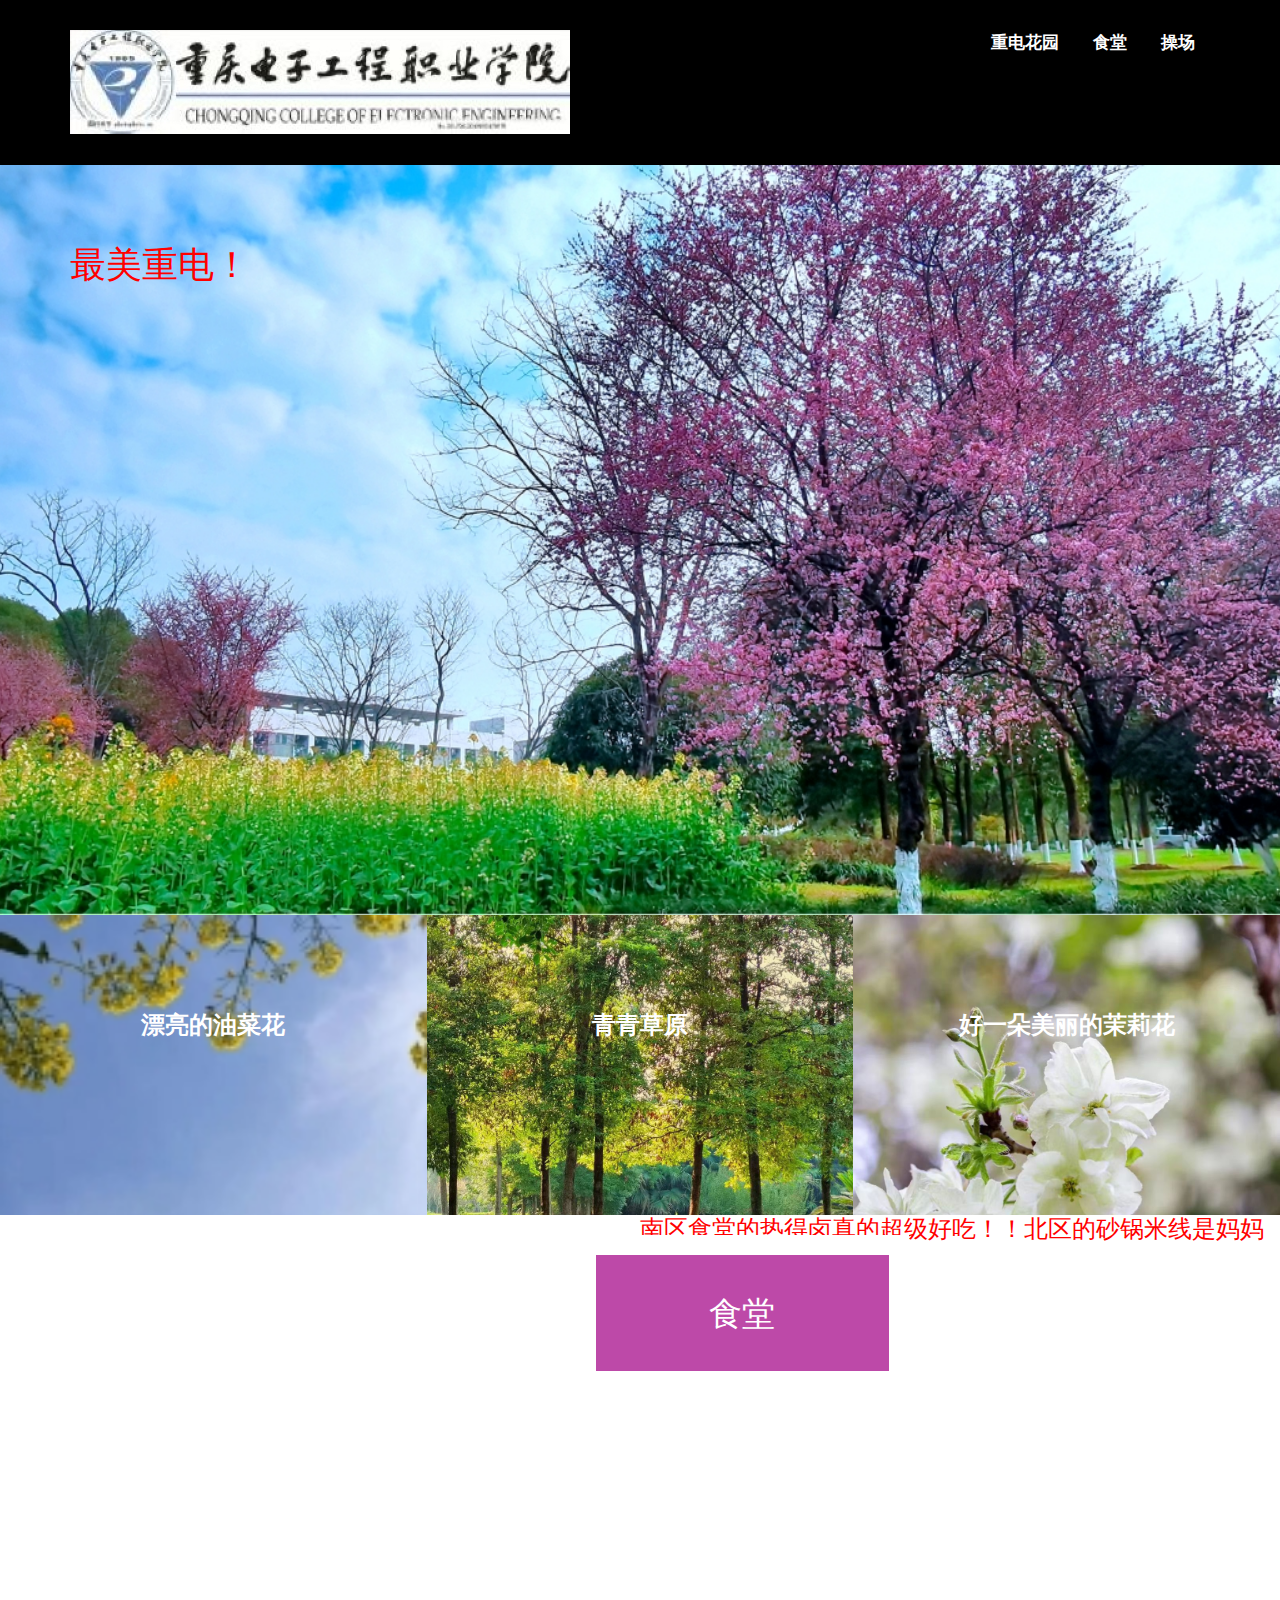
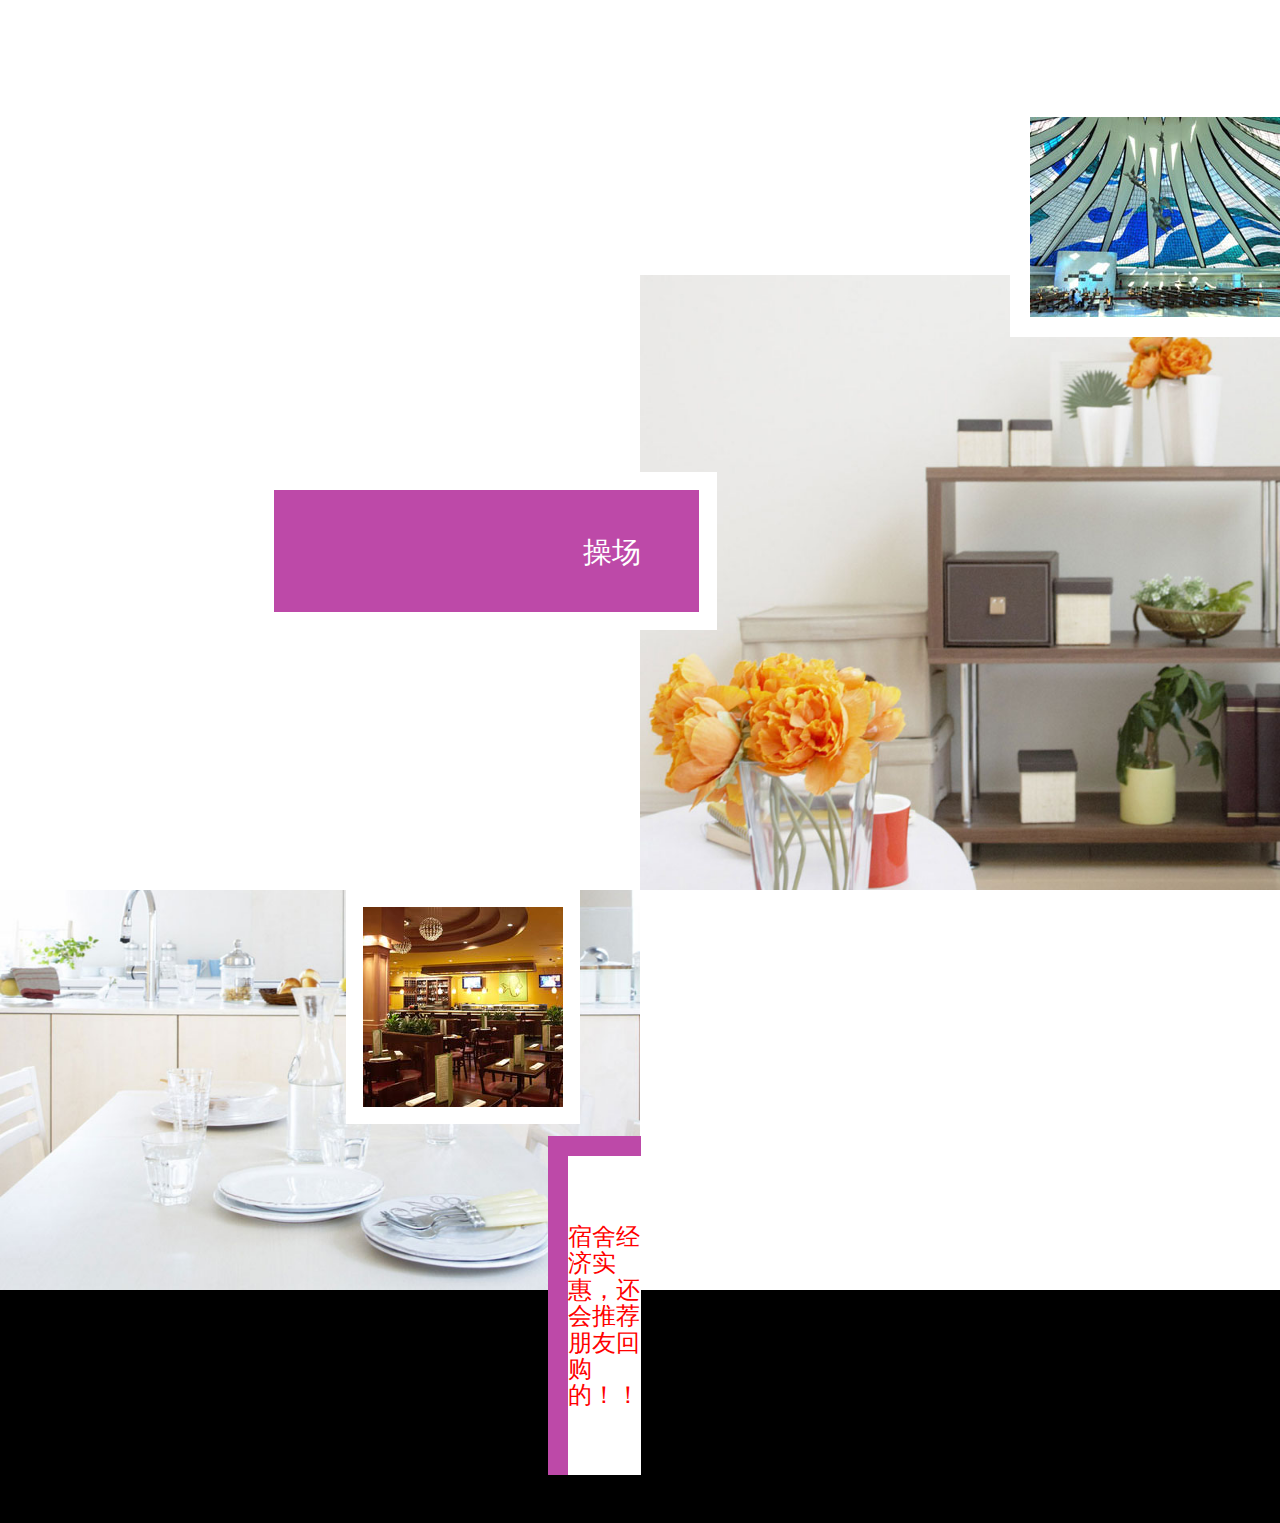
==== 疫情后的重电/index.html @ 7c7124e2 "Add files via upload" ====
<!DOCTYPE HTML>
<html>

<head>
    <title>Home</title>
    <link href="css/bootstrap.css" rel="stylesheet" type="text/css" media="all">
    <!-- jQuery (necessary for Bootstrap's JavaScript plugins) -->
    <script type="text/javascript" src="js/jquery-1.11.0.min.js"></script>
    <!-- Custom Theme files -->
    <link href="css/style.css" rel="stylesheet" type="text/css" media="all" />
    <!-- Custom Theme files -->
    <meta name="viewport" content="width=device-width, initial-scale=1">
    <meta http-equiv="Content-Type" content="text/html; charset=utf-8" />
    <script type="application/x-javascript">
        addEventListener("load", function() {
            setTimeout(hideURLbar, 0);
        }, false);

        function hideURLbar() {
            window.scrollTo(0, 1);
        } >
    </script>
    <meta name="keywords" content="Intrinsic Responsive web template, Bootstrap Web Templates, Flat Web Templates, AndriodCompatible web template, Smartphone Compatible web template, free webdesigns for Nokia, Samsung, LG, SonyErricsson, Motorola web design"
    />
    <!--Google Fonts-->
    <link href='http://fonts.useso.com/css?family=Open+Sans:300italic,400italic,600italic,700italic,800italic,400,300,600,700,800' rel='stylesheet' type='text/css'>
    <!-- start-smoth-scrolling -->
    <script type="text/javascript" src="js/move-top.js"></script>
    <script type="text/javascript" src="js/easing.js"></script>
    <script type="text/javascript">
        jQuery(document).ready(function($) {
            $(".scroll").click(function(event) {
                event.preventDefault();
                $('html,body').animate({
                    scrollTop: $(this.hash).offset().top
                }, 1000);
            });
        });
    </script>
    <!-- //end-smoth-scrolling -->
    <!-- animated-css -->
    <link href="css/animate.css" rel="stylesheet" type="text/css" media="all">
    <script src="js/wow.min.js"></script>
    <script>
        new WOW().init();
    </script>
    <!-- animated-css -->
</head>

<body>
    <!--start-banner-->
    <div class="header-home">
        <div class="fixed-header">
            <div class="container">
                <div class="h_menu4">
                    <!-- start h_menu4 -->
                    <div class="header-main">
                        <div class="logo">
                            <a href="index.html"><img src="../疫情后的重电/images/R-C.jpg" alt="" /></a>
                        </div>
                        <div class="header-left-text">
                            <a class="toggleMenu" href="#"><img src="images/menu-icon.png" alt="" /></a>
                            <ul class="nav">
                                <li><a href="#home" class="scroll">重电花园</a></li>
                                <li><a href="#about" class="scroll">食堂</a></li>
                                <li><a href="#services" class="scroll">操场</a></li>
                            </ul>
                        </div>
                        <div class="clearfix"> </div>
                        <script type="text/javascript" src="js/nav.js"></script>
                        <script type="text/javascript">
                            jQuery(document).ready(function($) {
                                $(".scroll").click(function(event) {
                                    event.preventDefault();
                                    $('html,body').animate({
                                        scrollTop: $(this.hash).offset().top
                                    }, 1000);
                                });
                            });
                        </script>
                        <!--script-->
                        <script>
                            $(document).ready(function() {
                                $(".nav li a").click(function() {
                                    $(this).parent().addClass("active");
                                    $(this).parent().siblings().removeClass("active");
                                });
                            });
                        </script>
                        <!--script-for-sticky-nav-->
                        <script>
                            $(document).ready(function() {
                                var navoffeset = $(".header-home").offset().top;
                                $(window).scroll(function() {
                                    var scrollpos = $(window).scrollTop();
                                    if (scrollpos >= navoffeset) {
                                        $(".header-home").addClass("fixed");
                                    } else {
                                        $(".header-home").removeClass("fixed");
                                    }
                                });

                            });
                        </script>
                        <!--/script-for-sticky-nav-->
                    </div>
                    <div class="clearfix"> </div>
                </div>
                <!-- end h_menu4 -->
            </div>
        </div>
    </div>
    <div class="banner" id="home">
        <div class="container">
            <h1> <br/> <br/>最美重电！
            </h1>
            <div class="banner-top">
                <ul>

                </ul>
                <div class="clearfix"> </div>
                <div class="bann-head">



                </div>
            </div>
        </div>
    </div>

    <!--header end here-->
    <!--art start here-->
    <div class="art">
        <div class="art-main">
            <div class="col-md-4 art-grid art1">
                <h3>漂亮的油菜花</h3>

            </div>
            <div class="col-md-4 art-grid art2">
                <h3>青青草原</h3>

            </div>
            <div class="col-md-4 art-grid art3">
                <h3>好一朵美丽的茉莉花
                    <h3>

            </div>
            <div class="clearfix"> </div>
        </div>
    </div>
    <!--art end here-->
    <!--about start here-->
    <div class="about" id="about">
        <div class="about-top">
            <h3>食堂</h3>
        </div>
        <div class="about-bottom">
            <div class="col-md-6 about-bottom-left wow fadeInRight" data-wow-delay="0.5s">

            </div>
            <div>
                <h3>南区食堂的热得卤真的超级好吃！！北区的砂锅米线是妈妈的味道<span class="ab-color"></h3>
                <div class="about-img">
                    <img src="images/brasilia.jpg" alt="">
                </div>
            </div>
            <div class="clearfix"> </div>
        </div>
        <div class="clearfix"> </div>
    </div>
    <!--about end here-->
    <!--work start here-->
    <div class="work">
        <div class="work-top" id="services">
            <h3>操场</h3>
        </div>
        <div class="work-bottom">
            <div class="col-md-6 work-left">
                
            </div>
            <div class="col-md-6 work-right">

            </div>
        </div>
        <div class="clearfix"> </div>
    </div>
    <!--work end here-->
    <!--creative start here-->
    
    <!--creative end here-->
    <!--punch start here-->
    <div class="punches">
        <div class="punches-top">
            <img src="images/bar.jpg" alt="" />
        </div>
        <div class="punches-bottom">
           
	            </div>

        </div>
        <div class="clearfix"> </div>
    </div>
    </div>
    <!--punch end here-->
    <!--Rule start here-->
    
        <div class="rule-bottom">
            <div class="col-md-6 rule-bott-left">
                <h3>宿舍经济实惠，还会推荐朋友回购的！！</h3>
            </div>
           
            <div class="clearfix"> </div>
        </div>
    </div>
    <!--Rule end here-->
    <!--john deo start here-->

    </div>
    <!--john deo end here-->
    <!--laying out start here-->
   
    <!--laying out end here-->
    <!--contact start here-->
	
    <!--contact end here-->
    <!--footer start here-->
    <div class="footer">
        <div class="container">
            <div class="footer-main wow bounceIn" data-wow-delay="0.4s">
                <h3><a href="index.html">我爱重电！！</a></h3>
            </div>
        </div>
    </div>
    <!--footer end here-->
</body>

</html>
---- 疫情后的重电/css/style.css ----
/*--
Author: W3layouts
Author URL: http://w3layouts.com
License: Creative Commons Attribution 3.0 Unported
License URL: http://creativecommons.org/licenses/by/3.0/
--*/

h4,
h5,
h6,
h1,
h2,
h3 {
    margin-top: 0;
}

ul,
ol {
    margin: 0;
}

p {
    margin: 0;
}

html,
body {
    font-family: 'Open Sans', sans-serif;
    font-size: 100%;
    color: rgb(255, 0, 0);
}


/*--header start here--*/

.banner {
    background: url(../images/20230310.jpg) no-repeat center top;
    -webkit-background-size: cover;
    -moz-background-size: cover;
    -o-background-size: cover;
    background-size: cover;
    min-height: 750px;
}

.logo {
    margin-bottom: 1em;
}


/* start h_menu */

.h_menu4 {
    margin: 0 auto;
    width: 100%;
    padding: 15px 0;
}

.toggleMenu {
    display: none;
    width: 100%;
    color: #FFF;
    font-size: 1.5em;
}

.nav li.logo.active a,
.nav li.logo a:hover {
    border-bottom: none;
}

.nav {
    list-style: none;
    *zoom: 1;
}

.nav:before,
.nav:after {
    content: " ";
    display: table;
}

.nav:after {
    clear: both;
}

.nav ul {
    list-style: none;
    width: 13em;
    border-bottom: 5px solid #0072bc;
    z-index: 888;
}

.nav li a {
    display: block;
    margin: 0px 10px;
    font-size: 17px;
    padding: 0;
    -webkit-transition: all 0.3s ease-out;
    -moz-transition: all 0.3s ease-out;
    -ms-transition: all 0.3s ease-out;
    -o-transition: all 0.3s ease-out;
    transition: all 0.3s ease-out;
    text-decoration: none;
    font-weight: 300;
}

.nav li:hover {
    color: red;
}

.nav li {
    position: relative;
}

.nav>li {
    display: inline-block;
    margin: 0 5px;
    border-radius: 5px;
    -webkit-border-radius: 5px;
    -moz-border-radius: 5px;
    -o-border-radius: 5px;
}

.nav>li>a {
    color: #fff;
    font-weight: 700;
}

.nav>li.hover>ul {
    left: -1px;
    top: 38px;
}

.nav li li.hover ul {
    left: 100%;
    -webkit-transition: background .2s linear;
    -moz-transition: background .2s linear;
    -ms-transition: background .2s linear;
    -o-transition: background .2s linear;
    transition: background .2s linear;
}

.nav>li>li>a {
    font-size: 0.85em;
    padding: 10px 20px;
    display: block;
    color: #555;
    background: #fff;
    position: relative;
    z-index: 9999;
    font-weight: normal;
    -webkit-transition: all 0.3s ease-out;
    -moz-transition: all 0.3s ease-out;
    -ms-transition: all 0.3s ease-out;
    -o-transition: all 0.3s ease-out;
    transition: all 0.3s ease-out;
    width: 100%;
    text-decoration: none;
    margin: 0;
    text-transform: lowercase;
}

.nav li li {
    border-top: none;
}

.nav li li:hover {
    border-top: none;
}

.nav li li a {
    text-transform: capitalize;
    font-size: 0.85em;
    border-bottom: 1px solid #e8ebf1;
    border-left: 1px solid #e8ebf1;
    border-right: 1px solid #e8ebf1;
}

.nav li li a:hover {
    -webkit-transform: rotateY(15deg);
    -moz-transform: rotateY(15deg);
    -ms-transform: rotateY(15deg);
    transform: rotateY(15deg);
}

.nav>li>a:hover,
.nav>li>a:focus {
    -webkit-transform: rotateY(15deg);
    -moz-transform: rotateY(15deg);
    -ms-transform: rotateY(15deg);
    transform: rotateY(15deg);
    color: #BD49A8;
}

.nav>li>ul {
    position: absolute;
    left: -9999px;
    padding: 0;
    z-index: 9999;
    background: #fff;
}

.header-home {
    z-index: 999;
}

.nav li.active a {
    color: #BD49A8;
}

.fixed {
    position: fixed;
    top: 0;
    width: 100%;
    margin: 0 auto;
    left: 0;
    background: #272727;
}


/***** Media Quries *****/

@media screen and (max-width: 768px) {
    .h_logo4 {
        text-align: center;
        float: none;
        margin: 4% 0;
    }
    .h_menu4 {
        float: none;
    }
    .header-left-text {
        float: none;
        text-align: right;
    }
    .toggleMenu {
        padding: 0px 10px;
        width: 60%;
        margin-right: 8px;
        margin: -8px 0px 0px 0px;
    }
    .nav li a {
        padding: 9px 15px;
        color: #212121;
    }
    .nav {
        background: #fff;
        text-align: center;
        padding: 10px 0px;
    }
    .active {
        display: block;
    }
    .nav>li {
        float: none;
        display: block;
    }
    .nav>li>.parent {
        background-position: 95% 50% !important;
    }
    .nav ul {
        display: block;
        width: 100%;
    }
    .nav>li.hover>ul,
    .nav li li.hover ul {
        position: static;
    }
}

@media screen and (max-width: 640px) {
    .toggleMenu {
        width: 45%;
    }
}

@media screen and (max-width: 480px) {
    .toggleMenu {
        width: 50%;
        margin: -6px 0px 0px 0px;
    }
}

@media screen and (max-width: 320px) {
    .toggleMenu {
        width: 40%;
    }
    .nav li a {
        padding: 6px 15px;
        font-size: 14px;
    }
    .logo img {
        width: 70%;
    }
    .logo {
        margin-bottom: 0em;
    }
    a.toggleMenu img {
        width: 28%;
    }
    .header-main {
        padding: 4px 0px 0px 0px;
    }
}

.header-left {
    width: 70%;
    float: left;
}

.banner-top {
    padding: 50px 0px 0px 0px;
}

.banner-top h2 {
    font-size: 20px;
    color: #fff;
    font-weight: 700;
    width: 39%;
    text-transform: uppercase;
}

.banner-top h1 {
    font-size: 23px;
    color: #fff;
    font-weight: 800;
    margin: 0px 0px 15px 0px;
    text-transform: uppercase;
}

.logo {
    float: left;
    width: 50%;
}

.header-left-text {
    text-align: right;
}

.fixed-header {
    background: #000;
}

.header-main {
    padding: 15px 0px 0px 0px;
}

.banner-bwn {
    margin: 45px 0px 0px 0px;
}

a.bann-bwn-arr {
    background: url(../images/bwn-arr.png)no-repeat #BD49A8 305px 20px;
    padding: 18px 180px 19px 29px;
    font-size: 20px;
    font-weight: 300;
    color: #fff;
}

a.bann-bwn-arr:hover {
    text-decoration: none;
    background: #000;
    background: url(../images/bwn-arrhvr.png)no-repeat #000 305px 20px;
    transition: 0.5s all;
    -webkit-transition: 0.5s all;
    -moz-transition: 0.5s all;
    -o-transition: 0.5s all;
}

.banner-top ul {
    padding: 0px 0px 350px 0px;
    list-style: none;
    float: right;
}

.banner-top ul li p {
    font-size: 19px;
    font-weight: 300;
    color: #fff;
    line-height: 1.5em;
}

@media(max-width:1024px) {
    .banner {
        min-height: 570px;
    }
    .banner-top ul {
        padding: 0px 0px 180px 0px;
    }
    a.bann-bwn-arr {
        background: url(../images/bwn-arr.png)no-repeat #BD49A8 250px 18px;
        padding: 15px 126px 15px 29px;
    }
    a.bann-bwn-arr:hover {
        background: url(../images/bwn-arrhvr.png)no-repeat #000 250px 18px;
    }
    .logo {
        width: 30%;
        margin: 0px;
    }
    .logo img {
        width: 42%;
    }
    .header-main {
        padding: 2px 0px 0px 0px;
    }
}

@media(max-width:768px) {
    .banner-top {
        padding: 65px 0px 0px 50px;
    }
    .banner-top ul {
        padding: 0px 0px 100px 0px;
    }
    .banner {
        min-height: 500px;
    }
    .banner-top h2 {
        width: 60%;
    }
    .logo img {
        width: 55%;
    }
}

@media(max-width:640px) {
    .banner-top {
        padding: 50px 0px 0px 0px;
    }
    .banner {
        min-height: 430px;
    }
    .banner-top ul {
        padding: 0px 0px 85px 0px;
    }
    .banner-bwn {
        margin: 33px 0px 0px 0px;
    }
    .banner-top h2 {
        width: 71%;
        font-size: 20px;
    }
    .logo img {
        width: 65%;
    }
}

@media(max-width:480px) {
    .banner-top ul li p {
        font-size: 15px;
    }
    .banner-top h1 {
        font-size: 21px;
    }
    .banner-top h2 {
        width: 80%;
        font-size: 16px;
    }
    a.bann-bwn-arr {
        background: url(../images/bwn-arr.png)no-repeat #BD49A8 170px 13px;
        padding: 12px 78px 13px 20px;
        font-size: 15px;
    }
    .banner {
        min-height: 375px;
    }
    a.bann-bwn-arr:hover {
        background: url(../images/bwn-arrhvr.png)no-repeat #000 170px 13px;
    }
    .h_menu4 {
        padding: 7px 0;
    }
    .logo img {
        width: 75%;
    }
}

@media(max-width:320px) {
    .banner-top ul li p {
        font-size: 13px;
    }
    .banner-top {
        padding: 15px 0px 0px 0px;
    }
    .banner-top h1 {
        font-size: 15px;
        margin: 0px 0px 5px 0px;
    }
    .banner-top h2 {
        width: 100%;
        font-size: 13px;
    }
    .banner {
        min-height: 215px;
    }
    a.bann-bwn-arr {
        background: url(../images/bwn-arr.png)no-repeat #BD49A8 116px 6px;
        padding: 9px 42px 9px 14px;
        font-size: 13px;
    }
    a.bann-bwn-arr:hover {
        background: url(../images/bwn-arrhvr.png)no-repeat #000 117px 11px;
    }
    .header-main {
        padding: 1px 0px 0px 0px;
    }
    .banner-top ul {
        padding: 0px 0px 30px 0px;
    }
    .banner-bwn {
        margin: 20px 0px 0px 0px;
    }
    .logo {
        width: 50%;
    }
}


/*--header end here--*/


/*--art start here--*/

.art-grid {
    text-align: center;
}

.art-grid h3 {
    font-size: 1.5em;
    font-weight: 600;
    color: #fff;
    margin: 0em 0em 0.2em 0em;
    padding: 4em 0em 0em 0em;
}

.art-grid p {
    font-size: 0.91em;
    font-weight: 400;
    color: #fff;
}

.art1 {
    background: url(../images/a.jpg)no-repeat;
    min-height: 300px;
    background-size: cover;
}

.art2 {
    background: url(../images/b.jpg)no-repeat;
    min-height: 300px;
    background-size: cover;
}

.art3 {
    background: url(../images/c.jpg)no-repeat;
    min-height: 300px;
    background-size: cover;
}

@media(max-width:768px) {
    .art-grid h3 {
        font-size: 0.9em;
    }
    .art-grid {
        float: left;
        width: 33%;
        padding: 0px;
    }
    .art1 {
        min-height: 188px;
    }
    .art2 {
        min-height: 188px;
    }
    .art3 {
        min-height: 188px;
    }
}

@media(max-width:480px) {
    .art-grid {
        float: none;
        width: 100%;
    }
}

@media(max-width:320px) {
    .art-grid h3 {
        font-size: 1.1em;
        padding: 3em 0em 0em 0em;
    }
    .art1 {
        min-height: 150px;
    }
    .art2 {
        min-height: 150px;
    }
    .art3 {
        min-height: 150px;
    }
}


/*--art end here--*/


/*--about start here--*/

.about {
    position: relative;
}

.about-top h3 {
    font-size: 33px;
    font-weight: 300;
    color: #fff;
    background: #BD49A8;
    width: 26%;
    padding: 40px 33px;
    text-align: center;
    border: 20px solid #fff;
    position: absolute;
    top: 3%;
    z-index: 1;
    left: 45%;
    text-transform: uppercase;
}

.about-bottom-left {
    background: url(../images/living-room.jpg)no-repeat;
    -webkit-background-size: cover;
    -moz-background-size: cover;
    -o-background-size: cover;
    background-size: cover;
    min-height: 660px;
    padding: 0px;
}

.about-bottom-right h3 {
    font-size: 36px;
    font-weight: 300;
    color: #668AEC;
    margin: 0px 0px 5px 0px;
    text-transform: uppercase;
}

.about-bottom-right span.ab-color {
    display: block;
}

.about-bottom-right {
    margin: 180px 0px 0px 0px;
}

.about-bottom-right p {
    font-size: 17px;
    font-weight: 400;
    color: #000;
    width: 58%;
    line-height: 1.7em;
    margin: 200px 0px 0px 0px;
}

.about-img {
    position: absolute;
    top: 73%;
    right: 0%;
    border-top: 20px solid #fff;
    border-bottom: 20px solid #fff;
    border-left: 20px solid #fff;
    z-index: 1;
}

@media(max-width:1024px) {
    .about-top h3 {
        padding: 30px 33px;
    }
    .about-bottom-right p {
        font-size: 16px;
    }
    .about-bottom-right p {
        font-size: 14px;
        width: 45%;
        margin: 160px 0px 0px 0px;
    }
}

@media(max-width:768px) {
    .about-bottom-left {
        float: left;
        width: 50%;
    }
    .about-bottom-right {
        float: right;
        width: 50%;
    }
    .about-bottom-right h3 {
        font-size: 25px;
    }
    .about-top h3 {
        padding: 20px 33px;
        font-size: 27px;
    }
    .about-bottom-right {
        margin: 125px 0px 0px 0px;
    }
    .about-img {
        display: none;
    }
    .about-bottom-right p {
        width: 100%;
        margin: 100px 0px 0px 0px;
    }
    .about-bottom-left {
        min-height: 450px;
    }
}

@media(max-width:640px) {
    .about-top h3 {
        padding: 16px 17px;
        width: 32%;
        font-size: 23px;
    }
    .about-bottom-right p {
        margin: 29px 0px 0px 0px;
    }
    .about-bottom-left {
        min-height: 400px;
    }
}

@media(max-width:480px) {
    .about-top h3 {
        padding: 12px 17px;
        width: 33%;
        font-size: 17px;
        border: 10px solid #fff;
    }
    .about-bottom-right {
        margin: 80px 0px 0px 0px;
    }
    .about-bottom-right h3 {
        font-size: 17px;
    }
    .about-bottom-right p {
        font-size: 14px;
        overflow: hidden;
        height: 50px;
    }
    .about-bottom-left {
        min-height: 280px;
    }
}

@media(max-width:320px) {
    .about-bottom-left {
        float: none;
        width: 100%;
    }
    .about-bottom-right {
        float: none;
        width: 100%;
    }
    .about-bottom-left {
        min-height: 200px;
    }
    .about-top h3 {
        top: 43%;
        left: 40%;
        padding: 12px 17px;
        width: 31%;
        font-size: 15px;
        border: 5px solid #fff;
    }
    .about-bottom-right {
        margin: 40px 0px 0px 0px;
    }
    .about-bottom-right h3 {
        font-size: 15px;
    }
    .about-bottom-right p {
        margin: 20px 0px 0px 0px;
        font-size: 12px;
        height: 43px;
    }
}


/*--about end here--*/


/*--work start here--*/

.work-right {
    background: url(../images/home.jpg)no-repeat;
    min-height: 615px;
    background-size: cover;
    padding: 0px;
}

.work-top h3 {
    font-size: 15px;
    font-weight: 400;
    color: #fff;
    position: relative;
    top: 0%;
    left: 0%;
}

.work {
    position: relative;
}

.work-top h3 {
    font-size: 29px;
    font-weight: 300;
    color: #fff;
    background: #BD49A8;
    width: 36%;
    padding: 45px 58px;
    border: 18px solid #fff;
    text-align: right;
    position: absolute;
    top: 27%;
    left: 20%;
    z-index: 1;
}

.work-left ul {
    padding: 220px 0px 0px 0px;
    list-style: none;
    text-align: right;
}

.work-left ul li {
    margin: 0px 0px 10px 0px;
}

.work-left ul li a {
    font-size: 18px;
    font-weight: 400;
    color: #000;
    padding: 0px 20px 0px 0px;
    background: url(../images/li-arrow.png)no-repeat right;
}

.work-left ul li a:hover {
    text-decoration: none;
    color: #BD49A8;
    transition: 0.5s all;
    -webkit-transition: 0.5s all;
    -moz-transition: 0.5s all;
    -o-transition: 0.5s all;
}

.work-left h3 {
    font-size: 36px;
    font-weight: 300;
    color: #000;
    margin: 80px 10px 7px 0px;
    text-align: right;
    text-transform: uppercase;
}

.work-left p {
    font-size: 15.5px;
    font-weight: 400;
    color: #000;
    text-align: right;
    line-height: 1.8em;
}

@media(max-width:1440px) {}

@media(max-width:1366px) {
    .work-top h3 {
        top: 32%;
    }
}

@media(max-width:1280px) {
    .work-top h3 {
        top: 32%;
    }
}

@media(max-width:1024px) {
    .work-top h3 {
        width: 38%;
        left: 19%;
        padding: 30px 23px;
        top: 29%;
    }
    .work-left h3 {
        font-size: 28px;
    }
    .work-left ul {
        padding: 180px 0px 0px 0px;
    }
}

@media(max-width:768px) {
    .work-left {
        float: left;
        width: 50%;
    }
    .work-right {
        float: right;
        width: 50%;
    }
    .work-left h3 {
        font-size: 23px;
        margin: 20px 0px 9px 0px;
    }
    .work-top h3 {
        width: 45%;
        left: 15%;
        top: 28%;
        font-size: 20px;
        padding: 15px 8px;
    }
    .work-left ul li a {
        font-size: 13.5px;
        padding: 0px 15px 0px 0px;
    }
    .work-left ul li a:hover {
        color: #999;
        transition: 0.5s all;
        -webkit-transition: 0.5s all;
        -moz-transition: 0.5s all;
        -o-transition: 0.5s all;
    }
    .work-right {
        min-height: 465px;
    }
    .work-left ul {
        padding: 108px 0px 0px 0px;
    }
}

@media(max-width:640px) {
    .work-left h3 {
        font-size: 22px;
    }
    .work-left p {
        font-size: 14.5px;
    }
    .work-top h3 {
        font-size: 22px;
        top: 36%;
    }
    .work-left ul li {
        margin: 0px 0px 4px 0px;
    }
    .work-left ul li a {
        font-size: 11px;
    }
    .work-left ul {
        padding: 110px 0px 0px 0px;
    }
    .work-right {
        min-height: 425px;
    }
}

@media(max-width:480px) {
    .work-left h3 {
        font-size: 19px;
        margin: 25px 10px 0px 0px;
    }
    .work-left p {
        font-size: 12.5px;
        overflow: hidden;
        height: 38px;
    }
    .work-top h3 {
        font-size: 16px;
        top: 24%;
        border: 13px solid #fff;
        width: 48%;
        left: 13%;
    }
    .work-left ul {
        padding: 100px 0px 0px 0px;
    }
}

@media(max-width:320px) {
    .work-left {
        float: none;
        width: 100%;
        min-height: 305px;
    }
    .work-right {
        float: none;
        width: 100%;
        min-height: 180px;
    }
    .work-left h3 {
        font-size: 17px;
        margin: 35px 10px 0px 0px;
    }
    .work-top h3 {
        font-size: 16px;
        top: 12%;
        border: 10px solid #fff;
        width: 65%;
        left: 17%;
    }
    .work-left ul li a {
        font-size: 10.6px;
    }
}


/*--work end here--*/


/*--creative start here--*/

.creative {
    position: relative;
}

.creative-top {
    width: 29%;
    background: #BD49A8;
    padding: 34px 18px;
    text-align: center;
    border: 22px solid #fff;
    position: absolute;
    top: 26%;
    right: 11%;
    z-index: 1;
}

.creative-top h3 {
    font-size: 30px;
    font-weight: 300;
    color: #fff;
    margin: 0px 0px 0px 0px;
}

.creative-top p {
    font-size: 18px;
    font-weight: 300;
    color: #fff;
}

.creative-left {
    background: url(../images/meeting.jpg)no-repeat;
    min-height: 400px;
    -webkit-background-size: cover;
    -moz-background-size: cover;
    -o-background-size: cover;
    background-size: cover;
    padding: 0px;
}

.creative-right {
    background: #BD49A8;
    min-height: 400px;
}

.creative-right p {
    font-size: 17px;
    font-weight: 400;
    color: #fff;
    text-align: center;
    padding: 280px 0px 0px 0px;
    text-transform: uppercase;
}

@media(max-width:1024px) {}

@media(max-width:768px) {
    .creative-left {
        float: left;
        width: 50%;
        min-height: 250px;
    }
    .creative-right {
        float: right;
        width: 50%;
        min-height: 250px;
    }
    .creative-top {
        width: 35%;
        padding: 17px 18px;
        top: 15%;
        right: 8%;
    }
    .creative-right p {
        font-size: 15px;
        padding: 175px 0px 0px 0px;
    }
}

@media(max-width:640px) {
    .creative-top h3 {
        font-size: 25px;
    }
    .creative-top p {
        font-size: 15px;
    }
    .creative-right p {
        font-size: 12px;
    }
    .creative-top {
        border: 15px solid #fff;
    }
    .creative-top {
        top: 20%;
    }
}

@media(max-width:480px) {
    .creative-top h3 {
        font-size: 19px;
    }
    .creative-top p {
        font-size: 12px;
    }
    .creative-top {
        border: 10px solid #fff;
        padding: 13px 18px;
    }
    .creative-right p {
        font-size: 9.2px;
        padding: 130px 0px 0px 0px;
    }
    .creative-right {
        min-height: 180px;
    }
    .creative-left {
        min-height: 180px;
    }
}

@media(max-width:320px) {
    .creative-left {
        float: none;
        width: 100%;
    }
    .creative-right {
        float: none;
        width: 100%;
    }
    .creative-top {
        width: 50%;
        top: 61%;
        right: 27%;
    }
    .creative-right {
        min-height: 160px;
    }
}


/*--Creative end here--*/


/*--punch start here--*/

.punches {
    position: relative;
}

.punches-top {
    border: 17px solid #fff;
    position: absolute;
    z-index: 1;
    top: 35%;
    left: 27%;
}

.punches-right {
    background: url(../images/bedroom.jpg)no-repeat;
    min-height: 450px;
    -webkit-background-size: cover;
    -moz-background-size: cover;
    -o-background-size: cover;
    background-size: cover;
    padding: 0px;
}

.punches-left {
    background: #BD49A8;
    min-height: 450px;
}

.punches-left h3 {
    font-size: 17px;
    font-weight: 400;
    color: #fff;
    padding: 118px 12px 20px 0px;
    text-transform: uppercase;
    text-align: right;
    width: 60%;
    position: absolute;
    background: #BD49A8;
    top: 20%;
    left: 12%;
    z-index: 1;
}

span.white {
    color: #000;
}

.punches-left p {
    font-size: 13px;
    font-weight: 400;
    color: #fff;
    width: 44%;
    line-height: 1.7em;
    padding: 295px 0px 0px 0px;
}

@media(max-width:1024px) {
    .punches-top {
        left: 24%;
    }
    .punches-left h3 {
        width: 80%;
        left: 0%;
    }
    .punches-left p {
        padding: 271px 0px 0px 0px;
    }
}

@media(max-width:768px) {
    .punches-left {
        float: left;
        width: 50%;
    }
    .punches-right {
        float: right;
        width: 50%;
    }
    .punches-left h3 {
        font-size: 13px;
        padding: 75px 12px 20px 0px;
        top: 7%;
    }
    .punches-top {
        left: 16%;
        top: 13%;
    }
    .punches-left p {
        width: 100%;
        padding: 310px 0px 0px 0px;
    }
}

@media(max-width:640px) {
    .punches-top {
        left: 10%;
        top: 13%;
    }
}

@media(max-width:480px) {
    .punches-top {
        display: none;
    }
    .punches-left p {
        padding: 125px 0px 0px 0px;
        overflow: hidden;
        height: 185px;
    }
    .punches-left h3 {
        padding: 12px 12px 20px 0px;
        width: 95%;
    }
    .punches-left {
        min-height: 225px;
    }
    .punches-right {
        min-height: 225px;
    }
}

@media(max-width:320px) {
    .punches-left {
        float: none;
        width: 100%;
    }
    .punches-right {
        float: none;
        width: 100%;
    }
    .punches-left p {
        padding: 80px 0px 0px 0px;
        height: 192px;
        min-height: 175px;
    }
    .punches-right {
        min-height: 175px;
    }
}


/*--punch end here--*/


/*--rule start here--*/

.rule {
    position: relative;
}

.rule-top {
    position: absolute;
    top: 61.5%;
    right: 34.9%;
    z-index: 1;
    background: #BD49A8;
    width: 15.2%;
    padding: 32px 5px;
    border-top: 20px solid #fff;
    border-right: 20px solid #fff;
}

.rule-top h3 {
    font-size: 28px;
    font-weight: 300;
    color: #fff;
}

.rule-bott-left h3 {
    background: #fff;
    padding: 67px 0px;
    width: 10%;
    position: absolute;
    left: 90.2%;
    top: 61.5%;
    border-top: 20px solid #BD49A8;
    border-left: 20px solid #BD49A8;
}

.rule-bott-left {
    background: url(../images/life.jpg)no-repeat center bottom;
    min-height: 400px;
    -webkit-background-size: cover;
    -moz-background-size: cover;
    -o-background-size: cover;
    background-size: cover;
    padding: 0px;
}

.rule-bott-right {
    background: #BD49A8;
    min-height: 400px;
}

.rule-bott-right p {
    font-size: 14px;
    width: 91%;
    font-weight: 400;
    color: #fff;
    line-height: 1.7em;
    padding: 99px 0px 0px 203px;
}

@media(max-width:1440px) {
    .rule-bott-left h3 {
        width: 13%;
        left: 87.4%;
    }
    .rule-top {
        right: 32.9%;
        width: 17.2%;
    }
}

@media(max-width:1366px) {
    .rule-bott-left h3 {
        width: 15.5%;
        left: 84.7%;
    }
}

@media(max-width:1280px) {
    .rule-top {
        right: 30.8%;
        width: 19.2%;
    }
    .rule-bott-left h3 {
        width: 14.5%;
        left: 85.7%;
    }
}

@media(max-width:1024px) {
    .rule-bott-left h3 {
        width: 20.5%;
        left: 80%;
    }
    .rule-top {
        right: 26.8%;
        width: 23.2%;
    }
    .rule-bott-right p {
        padding: 79px 0px 0px 94px;
    }
}

@media(max-width:768px) {
    .rule-bott-left {
        float: left;
        width: 50%;
        min-height: 300px;
    }
    .rule-bott-right {
        float: right;
        width: 50%;
        min-height: 300px;
    }
    .rule-bott-right p {
        font-size: 13px;
        width: 100%;
        padding: 50px 0px 0px 40px;
    }
    .rule-top {
        right: 20.8%;
        width: 29.2%;
        padding: 16px 5px;
    }
    .rule-top h3 {
        font-size: 25px;
    }
}

@media(max-width:640px) {
    .rule-top h3 {
        font-size: 25px;
    }
    .rule-bott-left h3 {
        width: 30.5%;
        left: 70%;
    }
}

@media(max-width:480px) {
    .rule-bott-right p {
        padding: 20px 0px 0px 10px;
        overflow: hidden;
        height: 67px;
    }
    .rule-top {
        right: 17.8%;
        width: 32.2%;
        padding: 8px 5px;
        border-top: 15px solid #fff;
        border-right: 15px solid #fff;
    }
    .rule-top h3 {
        font-size: 17px;
    }
    .john-top {
        width: 219px;
        right: 17.8%;
        height: 247px;
    }
    .rule-bott-right {
        min-height: 200px;
    }
    .rule-bott-left {
        min-height: 200px;
    }
    .rule-bott-left h3 {
        border-top: 15px solid #BD49A8;
        border-left: 15px solid #BD49A8;
    }
}

@media(max-width:320px) {
    .rule-bott-left {
        float: none;
        width: 100%;
        min-height: 180px;
    }
    .rule-bott-right {
        float: none;
        width: 100%;
    }
    .rule-bott-left h3 {
        display: none;
    }
    .rule-top {
        display: none;
    }
    .rule-bott-right {
        min-height: 101px;
    }
}


/*--rule end here--*/


/*--johndeo start here--*/

.john {
    background: url(../images/ba.jpg)no-repeat;
    min-height: 400px;
    -webkit-background-size: cover;
    -moz-background-size: cover;
    -o-background-size: cover;
    background-size: cover;
    position: relative;
}

.john-top {
    background: url(../images/town-top.jpg)no-repeat;
    width: 317px;
    height: 340px;
    display: block;
    position: absolute;
    top: 0%;
    right: 34.9%;
    border: 20px solid #fff;
}

.john-top p {
    font-weight: 400;
    font-size: 18px;
    color: #fff;
    line-height: 1.5em;
    padding: 0px 0px 0px 28px;
}

span.open-quolan {
    background: url(../images/open-quatation.png)no-repeat 0px 0px;
    width: 34px;
    height: 23px;
    display: block;
    margin: 60px 0px 0px 18px;
}

span.close-quolan {
    background: url(../images/colse-quotation.png)no-repeat 0px 0px;
    width: 34px;
    height: 23px;
    display: block;
    margin: 0px 24px 0px 225px;
}

.john-top h3 {
    font-size: 20px;
    font-weight: 400;
    color: #fff;
    text-align: right;
    padding: 35px 10px 0px 0px;
    font-style: italic;
}

@media(max-width:1440px) {
    .john-top {
        right: 32.9%;
    }
    .john-top {
        width: 333px;
    }
}

@media(max-width:1366px) {}

@media(max-width:1280px) {
    .john-top {
        right: 30.8%;
        width: 330px;
    }
}

@media(max-width:1024px) {
    .john-top {
        right: 26.8%;
        width: 335px;
    }
}

@media(max-width:768px) {
    .john-top {
        right: 20.8%;
        width: 295px;
        height: 292px;
        background-size: 100%;
    }
    .john-top p {
        font-size: 16px;
    }
    span.open-quolan {
        width: 28px;
        background-size: 100%;
        margin: 15px 0px 0px 18px;
    }
    span.close-quolan {
        width: 28px;
        background-size: 100%;
        margin: 0px 24px 0px 199px;
    }
    .john {
        min-height: 350px;
    }
}

@media(max-width:640px) {
    .john-top {
        width: 275px;
        height: 294px;
    }
}

@media(max-width:480px) {
    .john-top p {
        font-size: 14px;
        overflow: hidden;
        height: 65px;
        padding: 0px 0px 0px 15px;
    }
    span.close-quolan {
        margin: 0px 5px 0px 135px;
    }
    .john-top h3 {
        font-size: 16px;
        padding: 10px 10px 0px 0px;
    }
    .john-top {
        width: 218px;
        right: 17.8%;
        height: 200px;
        border: 15px solid #fff;
    }
    .john {
        min-height: 260px;
    }
}

@media(max-width:320px) {}


/*--johndeo end here--*/


/*--laying out start here--*/

.laying-left {
    min-height: 630px;
    padding: 140px 15px 0px 15px;
    text-align: center;
}

.laying-right {
    background: #BD49A8;
    min-height: 630px;
}

.laying-left h4 a {
    font-size: 3em;
    font-weight: 600;
    color: #BD49A8;
    text-decoration: none;
}

.laying-left h4 a:hover {
    text-decoration: none;
}

.laying-left h3 {
    font-size: 19px;
    font-weight: 400;
    color: #5A5A5A;
    padding: 150px 20px 0px 0px;
    text-align: right;
}

.laying-left p {
    font-size: 15px;
    font-weight: 400;
    color: #000;
    line-height: 1.7em;
    text-align: right;
    padding: 25px 20px 0px 0px;
}

.laying-right h3 {
    font-size: 43px;
    font-weight: 700;
    width: 80%;
    color: #fff;
    padding: 90px 0px 0px 30px;
    text-transform: uppercase;
}

.laying-right p {
    font-size: 35px;
    font-weight: 300;
    color: #fff;
    width: 85%;
    padding: 60px 0px 0px 30px;
    text-transform: uppercase;
}

@media(max-width:1024px) {
    .laying-right h3 {
        font-size: 35px;
        width: 90%;
    }
    .laying-right p {
        font-size: 32px;
        width: 95%;
    }
    .laying-left img {
        width: 40%;
    }
    .laying-left h3 {
        padding: 150px 20px 0px 10px;
    }
    .laying-left p {
        padding: 25px 20px 0px 10px;
    }
}

@media(max-width:768px) {
    .laying-left {
        float: left;
        width: 50%;
        min-height: 450px;
        padding: 50px 0px 0px 10px;
    }
    .laying-right {
        float: right;
        width: 50%;
        min-height: 450px;
    }
    .laying-left h3 {
        font-size: 15px;
        padding: 80px 20px 0px 0px;
    }
    .laying-left p {
        font-size: 14px;
        overflow: hidden;
        height: 83px;
        padding: 10px 10px 0px 10px;
    }
    .laying-right h3 {
        font-size: 34px;
        width: 95%;
        padding: 60px 0px 0px 30px;
    }
    .laying-right p {
        font-size: 27px;
        width: 99%;
        padding: 70px 0px 0px 30px;
    }
}

@media(max-width:640px) {
    .laying-right h3 {
        font-size: 26px;
        width: 100%;
        padding: 35px 0px 0px 25px;
    }
    .laying-right p {
        font-size: 21px;
        width: 100%;
        padding: 35px 0px 0px 25px;
    }
    .laying-left h3 {
        font-size: 14px;
        padding: 80px 10px 0px 0px;
    }
    .laying-left p {
        font-size: 12.5px;
        overflow: hidden;
        height: 73px;
    }
    .laying-left {
        min-height: 375px;
    }
    .laying-right {
        min-height: 375px;
    }
    .laying-left h4 a {
        font-size: 2em;
    }
}

@media(max-width:480px) {
    .laying-left {
        padding: 30px 0px 0px 0px;
    }
    .laying-left h3 {
        padding: 40px 10px 0px 5px;
    }
    .laying-left p {
        height: 52px;
    }
    .laying-left {
        min-height: 280px;
    }
    .laying-right h3 {
        font-size: 21px;
        padding: 35px 0px 0px 6px;
    }
    .laying-right p {
        font-size: 14px;
        padding: 20px 0px 0px 10px;
    }
    .laying-right {
        min-height: 280px;
    }
}

@media(max-width:320px) {
    .laying-left {
        float: none;
        width: 100%;
    }
    .laying-right {
        float: none;
        width: 100%;
        min-height: 160px;
    }
    .laying-left h3 {
        padding: 25px 10px 0px 5px;
    }
    .laying-right {
        min-height: 160px;
    }
    .laying-right h3 {
        font-size: 17px;
    }
    .laying-right p {
        font-size: 13px;
        padding: 10px 0px 0px 10px;
    }
    .laying-left h4 a {
        font-size: 2em;
    }
}


/*--laying out end here--*/


/*--contact start here--*/

.contact {
    position: relative;
}

.contact-left {
    background: #BD49A8;
    min-height: 620px;
}

.contact-right {
    padding: 0px;
    min-height: 620px;
    background: rgba(153, 153, 153, 0.28);
}

.contact-right iframe {
    width: 100%;
    min-height: 615px;
}

.contact-top {
    background: #fff;
    padding: 40px 30px;
    width: 40%;
    position: absolute;
    top: 12%;
    left: 15%;
    z-index: 1;
    border: 20px solid #BD49A8;
}

.contact-top p {
    font-size: 18px;
    font-weight: 400;
    color: #000;
    line-height: 1.7em;
}

.address-left {
    float: left;
    width: 70%;
    text-align: right;
}

.address {
    padding: 20px 0px 0px 0px;
}

.address-left h3 {
    font-size: 20px;
    font-weight: 600;
    color: #000;
    line-height: 1.4em;
}

.address-left h3 a {
    font-size: 20px;
    font-weight: 600;
    color: #000;
}

.address-left h3 a:hover {
    text-decoration: none;
    color: #BD49A8;
    transition: 0.5s all;
    -webkit-transition: 0.5s all;
    -moz-transition: 0.5s all;
    -o-transition: 0.5s all;
}

.con-poiner {
    background: url(../images/pin.png)no-repeat;
    width: 30px;
    height: 32px;
    display: inline-block;
    float: right;
}

.iphone {
    background: url(../images/iphone.png)no-repeat;
    width: 25px;
    height: 30px;
    display: inline-block;
    float: right;
}

.mail {
    background: url(../images/mail.png)no-repeat;
    width: 32px;
    height: 22px;
    display: inline-block;
    float: right;
}

.moniter {
    background: url(../images/imac.png)no-repeat;
    width: 32px;
    height: 28px;
    display: inline-block;
    float: right;
}

@media(max-width:1280px) {
    .contact-top {
        top: 5%;
    }
}

@media(max-width:1024px) {
    .contact-top p {
        font-size: 16px;
    }
    .contact-top {
        top: 5%;
    }
}

@media(max-width:768px) {
    .contact-left {
        float: left;
        width: 50%;
        min-height: 470px;
    }
    .contact-right {
        float: right;
        width: 50%;
    }
    .address-left h3 {
        font-size: 14px;
    }
    .address-left h3 a {
        font-size: 14px;
    }
    .contact-top p {
        font-size: 15px;
        overflow: hidden;
        height: 75px;
    }
    .contact-right {
        min-height: 465px;
    }
    .contact-right iframe {
        min-height: 465px;
    }
    .contact-top {
        background: #fff;
        padding: 30px 10px;
    }
}

@media(max-width:640px) {
    .contact-top {
        width: 48%;
        left: 8%;
        top: 7%;
    }
    .address-left h3 {
        font-size: 13px;
    }
    .address-left h3 a {
        font-size: 13px;
    }
    .address {
        padding: 15px 0px 0px 0px;
    }
}

@media(max-width:480px) {
    .contact-top p {
        font-size: 12px;
        height: 41px;
    }
    .contact-top {
        width: 51%;
        left: 5%;
        padding: 15px 10px;
        top: 6%;
    }
    .contact-left {
        min-height: 385px;
    }
    .contact-right iframe {
        min-height: 380px;
    }
    span.pointer {
        width: 46px;
        top: 40%;
        background-size: 100%;
    }
    .contact-right {
        min-height: 380px;
    }
}

@media(max-width:320px) {
    .contact-left {
        float: none;
        width: 100%;
        min-height: 330px;
    }
    .contact-right {
        float: none;
        width: 100%;
        min-height: 170px;
    }
    .contact-top {
        width: 100%;
        left: 0%;
        top: 0%;
    }
    .contact-right iframe {
        min-height: 170px;
    }
    .address {
        padding: 15px 0px 0px 0px;
    }
    span.pointer {
        top: 30%;
    }
}


/*--contact end here--*/


/*--footer start here--*/

.footer {
    text-align: center;
    background: #000;
    padding: 90px 0px;
}

.footer-main h3 a {
    font-size: 2em;
    font-weight: 600;
    color: #fff;
    text-decoration: none;
}

.footer-main h3 a:hover {
    text-decoration: none;
}

.footer-main h3 {
    margin: 0px;
}

.footer-main p {
    font-size: 15px;
    font-weight: 400;
    color: #fff;
    padding: 10px 0px;
}

.footer-main p a {
    font-size: 15px;
    font-weight: 400;
    color: #BD49A8;
}

.footer-main p a:hover {
    color: #fff;
    text-decoration: none;
    transition: 0.5s all;
    -webkit-transition: 0.5s all;
    -moz-transition: 0.5s all;
    -o-transition: 0.5s all;
}

@media(max-width:768px) {
    .footer {
        padding: 40px 0px;
    }
    .footer {
        padding: 40px 0px;
    }
}

@media(max-width:640px) {
    .footer {
        padding: 30px 0px;
    }
    .footer-main img {
        width: 20%;
    }
    .footer-main h3 a {
        font-size: 1.5em;
    }
}

@media(max-width:480px) {
    .footer-main img {
        width: 16%;
    }
    .footer {
        padding: 20px 0px;
    }
    .footer-main p {
        font-size: 13px;
    }
    .footer-main p a {
        font-size: 13px;
    }
}

@media(max-width:320px) {
    .footer-main p {
        padding: 8px 0px;
    }
    .footer-main h3 a {
        font-size: 1em;
    }
}


/*--footer end here--*/
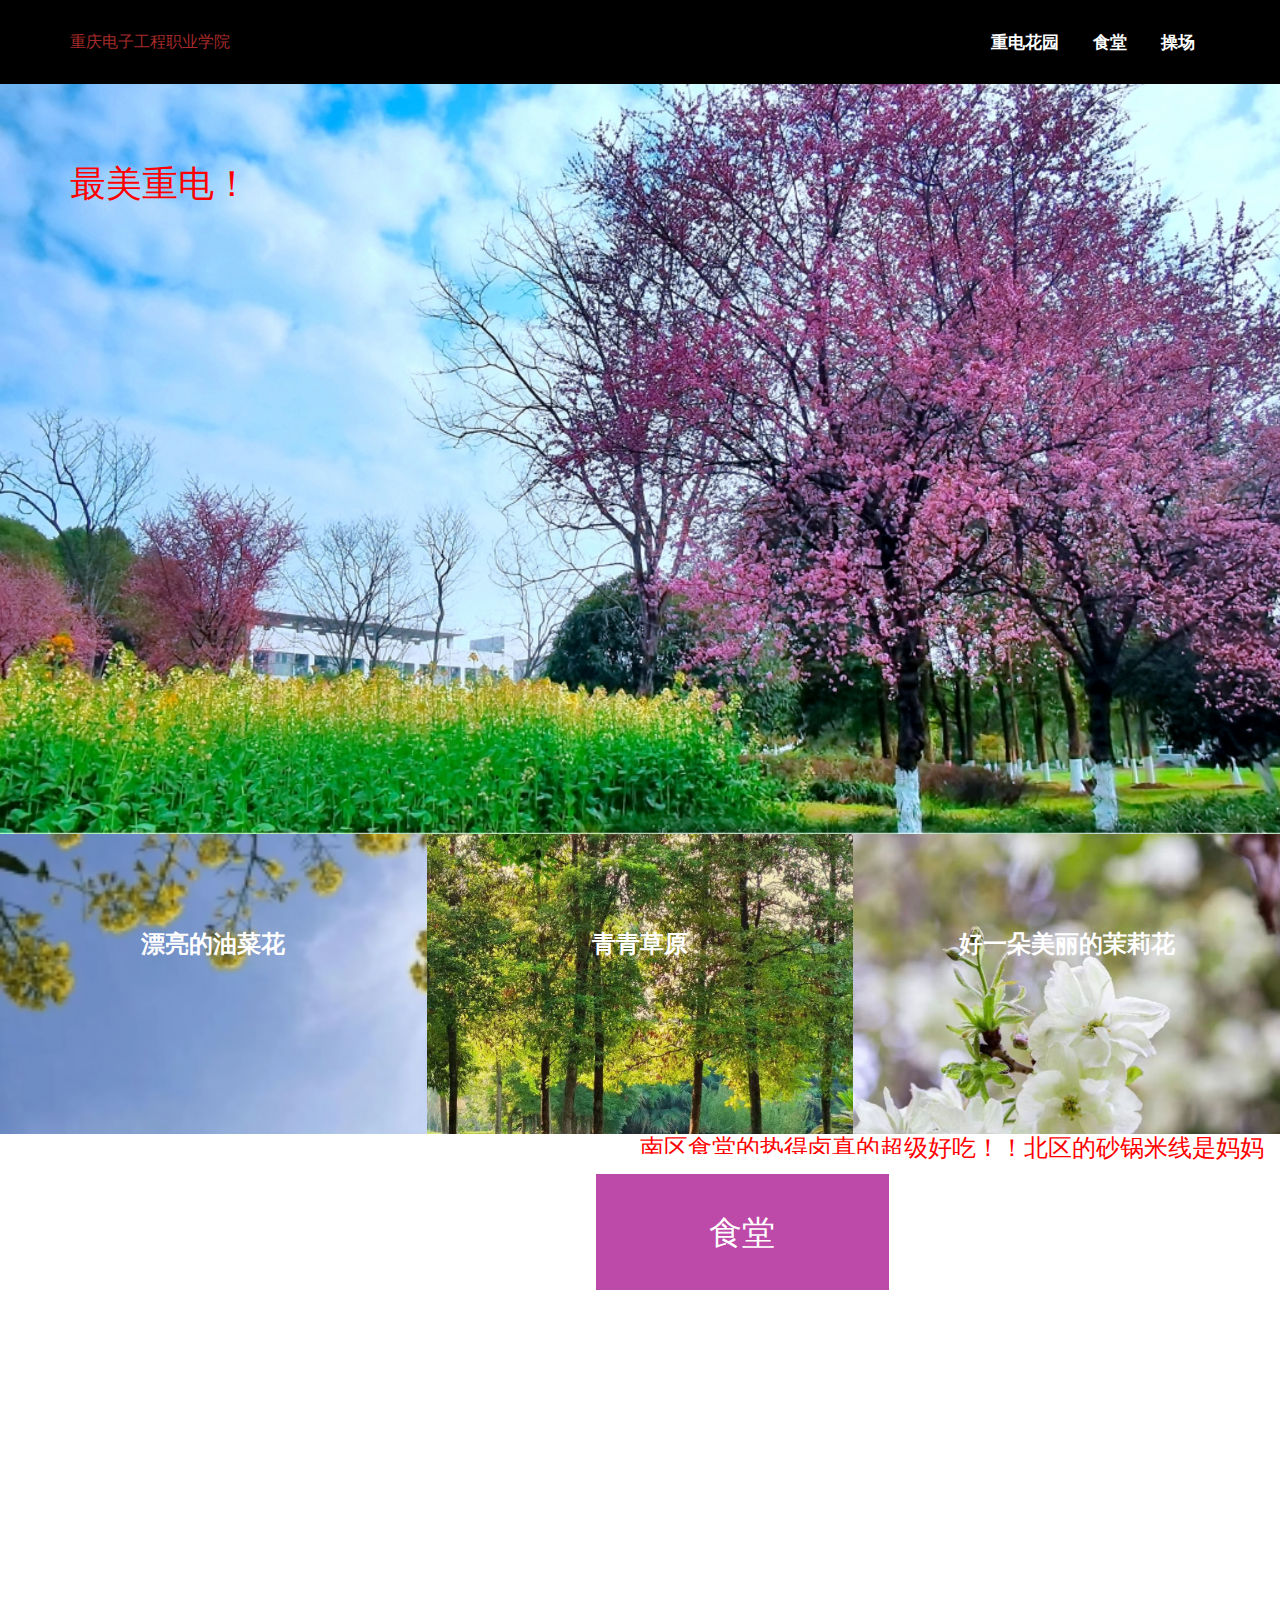
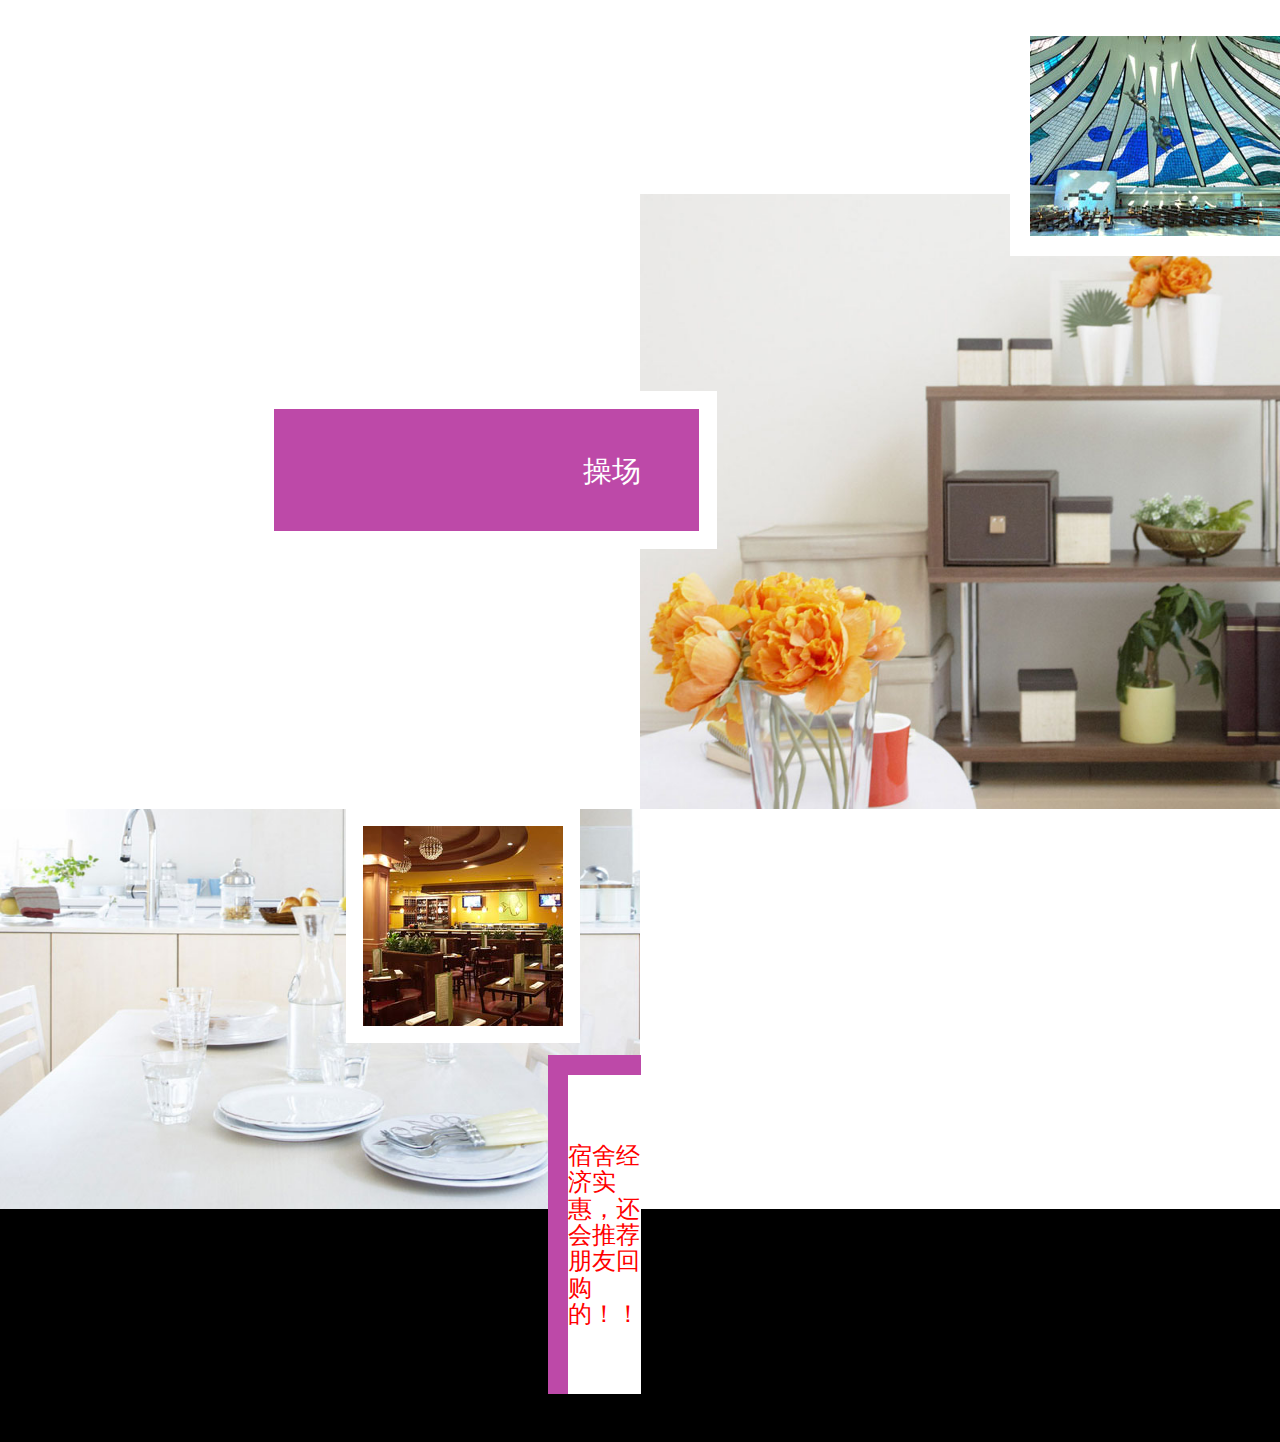
==== commit 7c62a304: "Add files via upload" ====
--- a/疫情后的重电/index.html
+++ b/疫情后的重电/index.html
@@ -56,7 +56,7 @@
                     <!-- start h_menu4 -->
                     <div class="header-main">
                         <div class="logo">
-                            <a href="index.html"><img src="../疫情后的重电/images/R-C.jpg" alt="" /></a>
+                            <a style="color: brown;">重庆电子工程职业学院</a>
                         </div>
                         <div class="header-left-text">
                             <a class="toggleMenu" href="#"><img src="images/menu-icon.png" alt="" /></a>
@@ -228,7 +228,7 @@
         <div class="container">
             <div class="footer-main wow bounceIn" data-wow-delay="0.4s">
                 <h3><a href="index.html">我爱重电！！</a></h3>
-            </div>
+	            </div>
         </div>
     </div>
     <!--footer end here-->
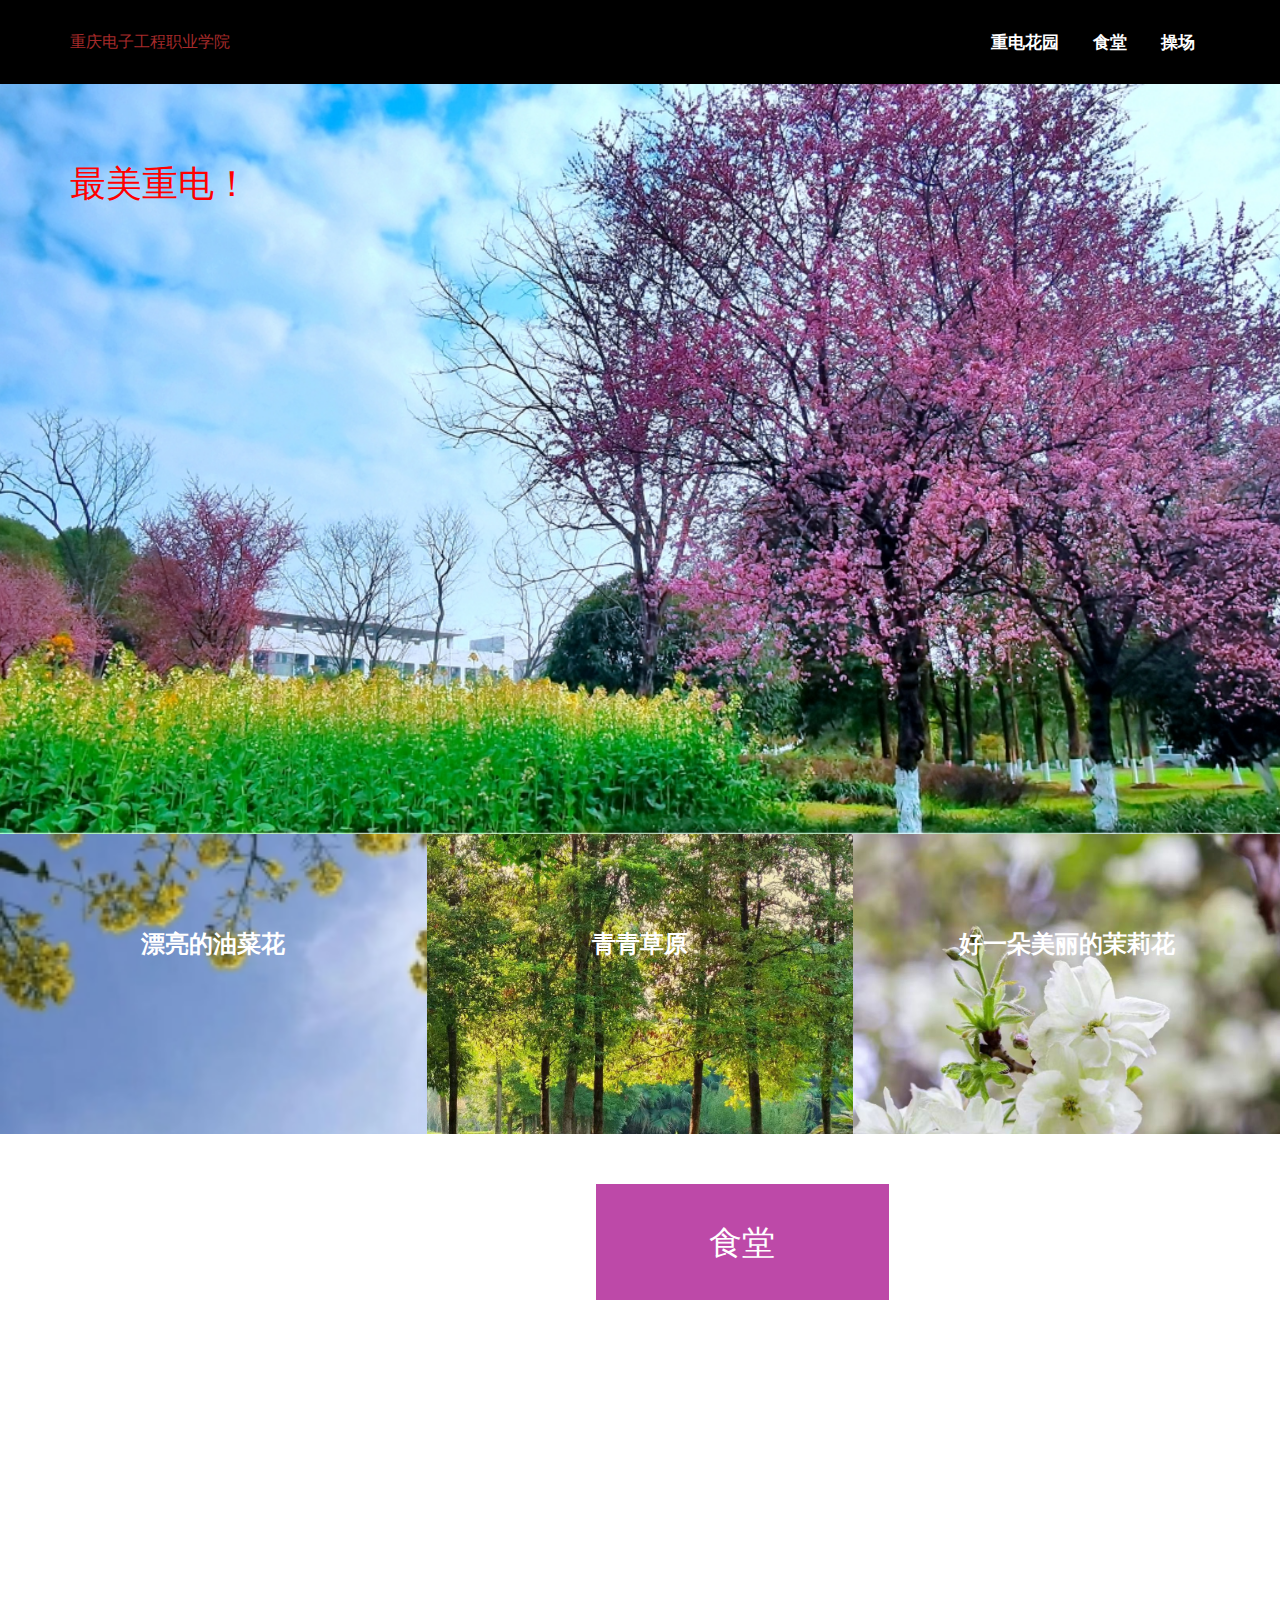
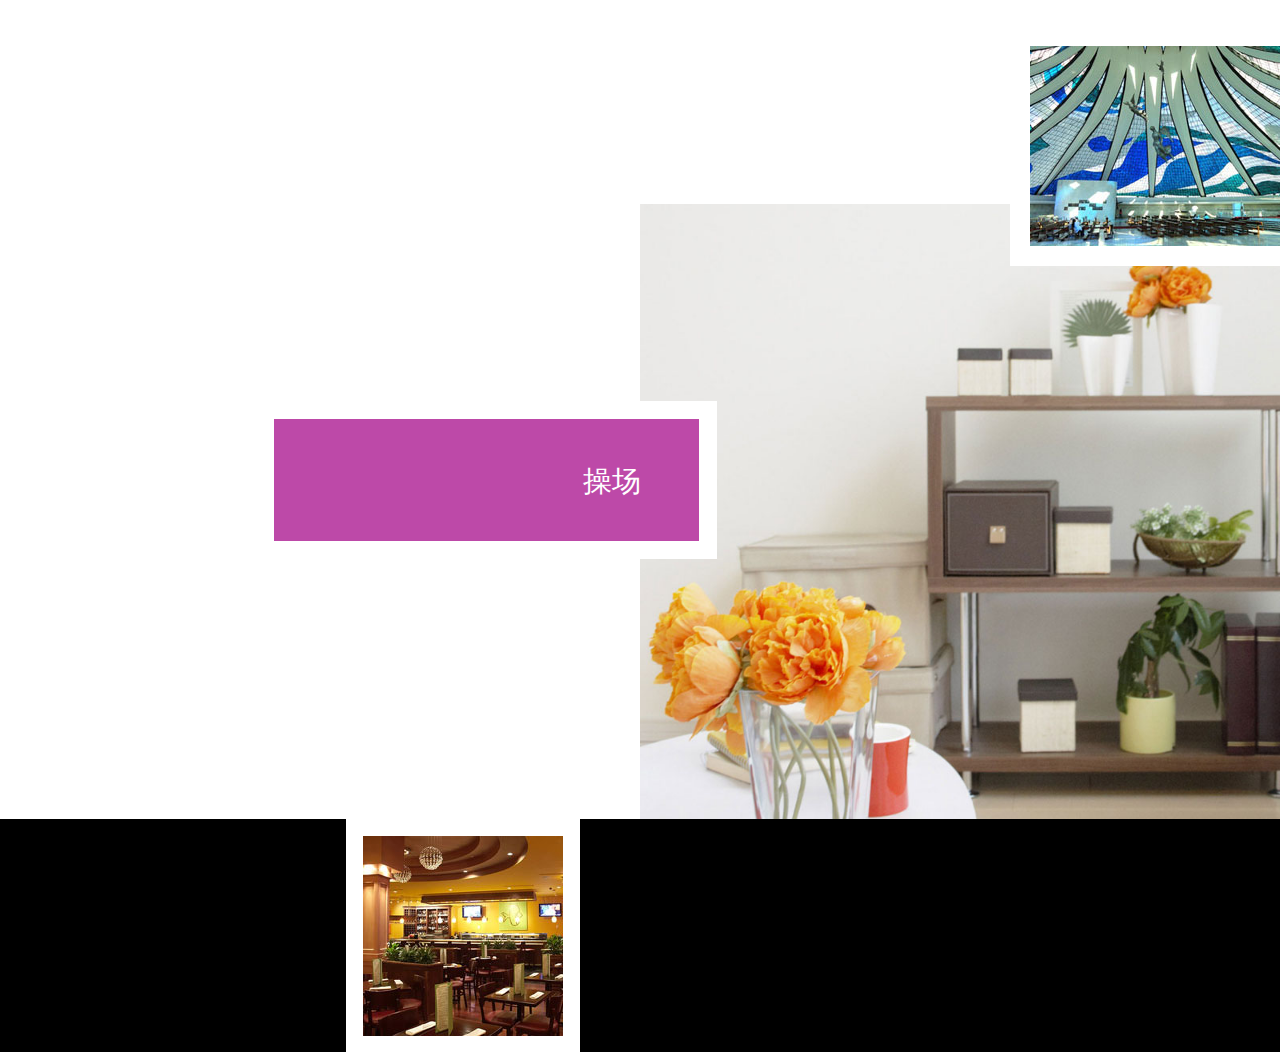
==== commit 9b80632a: "Add files via upload" ====
--- a/疫情后的重电/index.html
+++ b/疫情后的重电/index.html
@@ -159,7 +159,7 @@
 
             </div>
             <div>
-                <h3>南区食堂的热得卤真的超级好吃！！北区的砂锅米线是妈妈的味道<span class="ab-color"></h3>
+                <h3> <span class="ab-color"></h3>
                 <div class="about-img">
                     <img src="images/brasilia.jpg" alt="">
                 </div>
@@ -204,10 +204,7 @@
     <!--punch end here-->
     <!--Rule start here-->
     
-        <div class="rule-bottom">
-            <div class="col-md-6 rule-bott-left">
-                <h3>宿舍经济实惠，还会推荐朋友回购的！！</h3>
-            </div>
+        
            
             <div class="clearfix"> </div>
         </div>
--- a/疫情后的重电/css/style.css
+++ b/疫情后的重电/css/style.css
@@ -1352,8 +1352,13 @@
 }
 
 .rule-bott-right {
-    background: #BD49A8;
+    background: url(../images/life.jpg)no-repeat center bottom;
     min-height: 400px;
+    -webkit-background-size: cover;
+    -moz-background-size: cover;
+    -o-background-size: cover;
+    background-size: cover;
+    padding: 0px;
 }
 
 .rule-bott-right p {
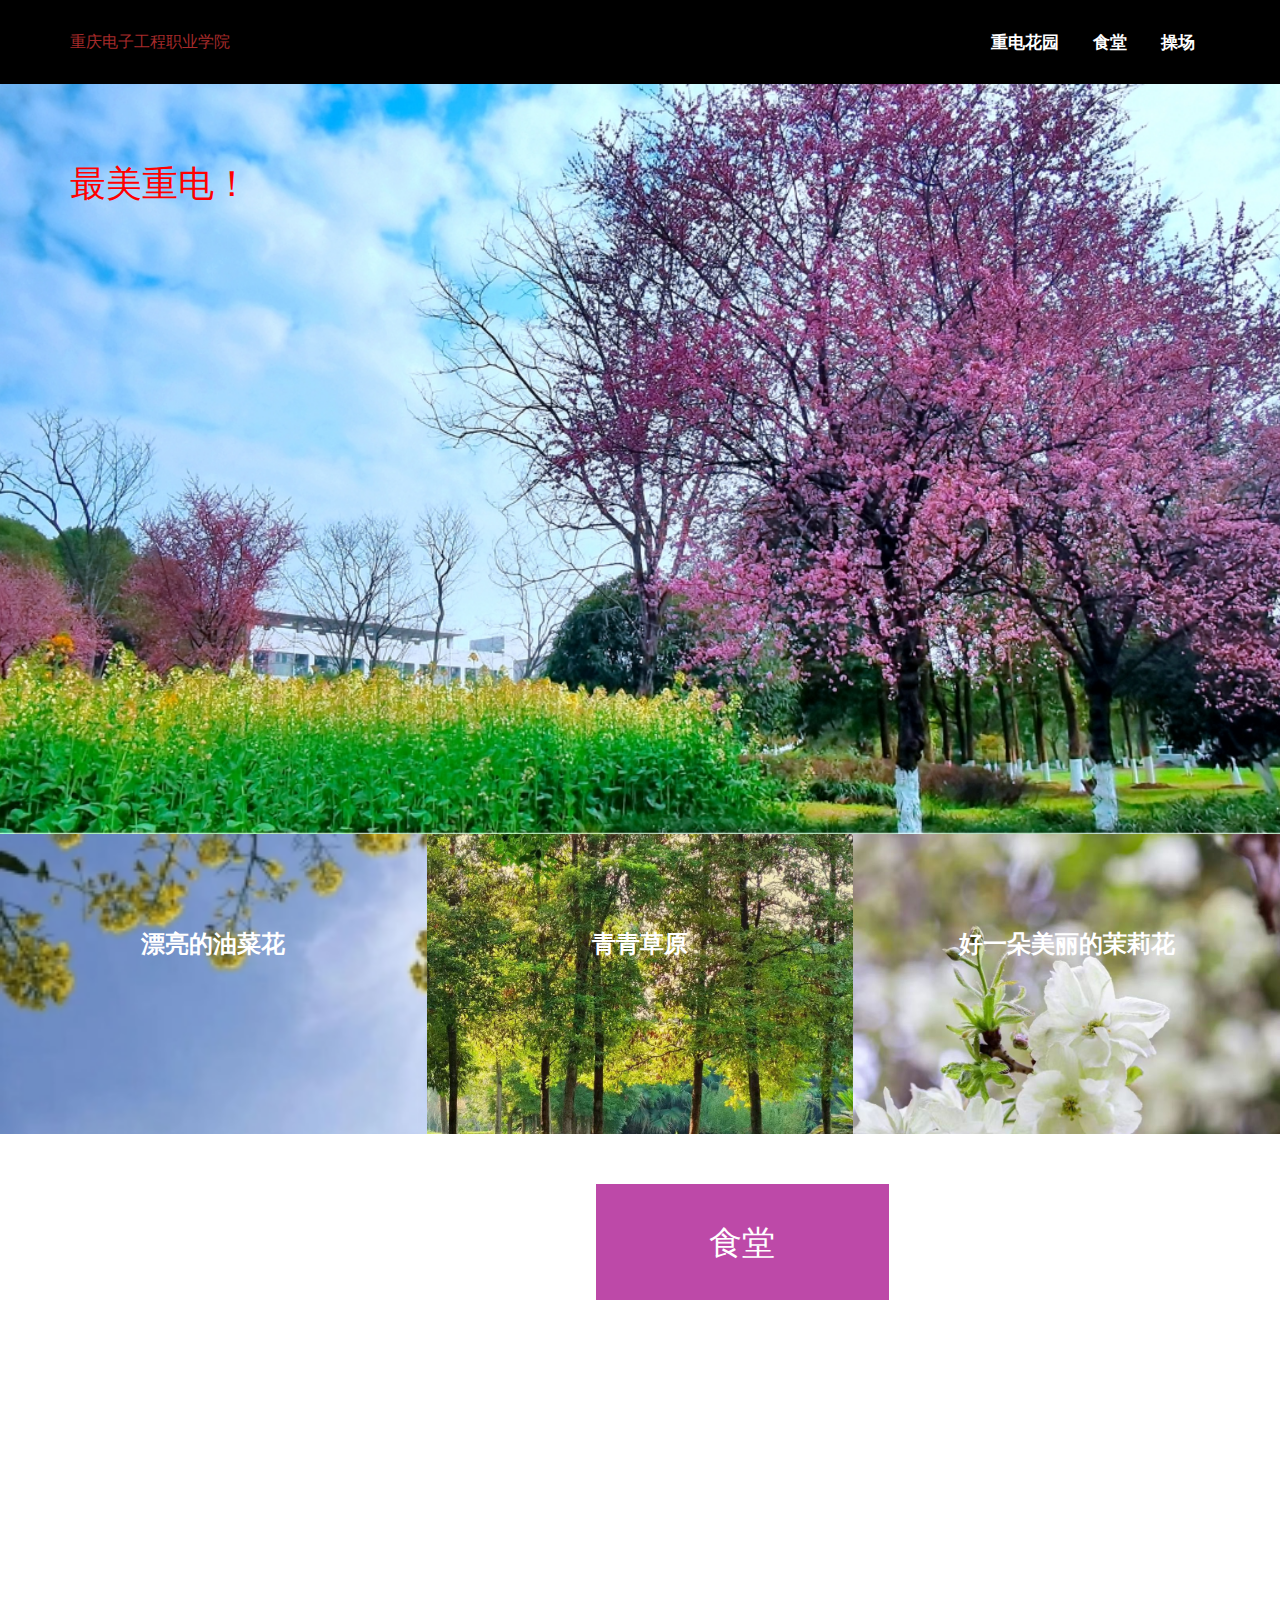
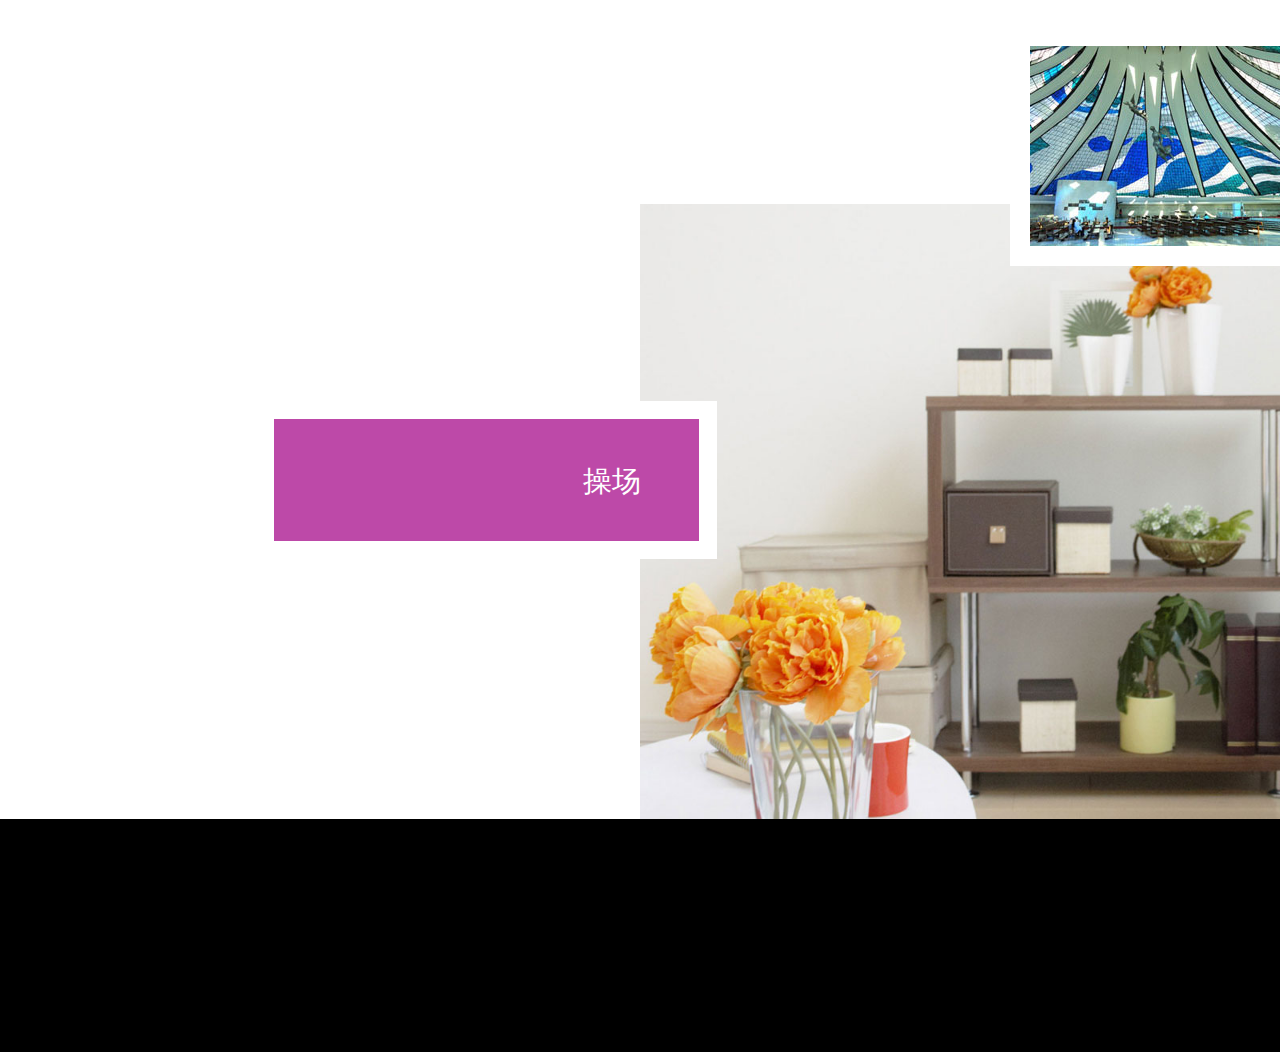
==== commit b3da371d: "Add files via upload" ====
--- a/疫情后的重电/index.html
+++ b/疫情后的重电/index.html
@@ -190,9 +190,7 @@
     <!--creative end here-->
     <!--punch start here-->
     <div class="punches">
-        <div class="punches-top">
-            <img src="images/bar.jpg" alt="" />
-        </div>
+        
         <div class="punches-bottom">
            
 	            </div>
